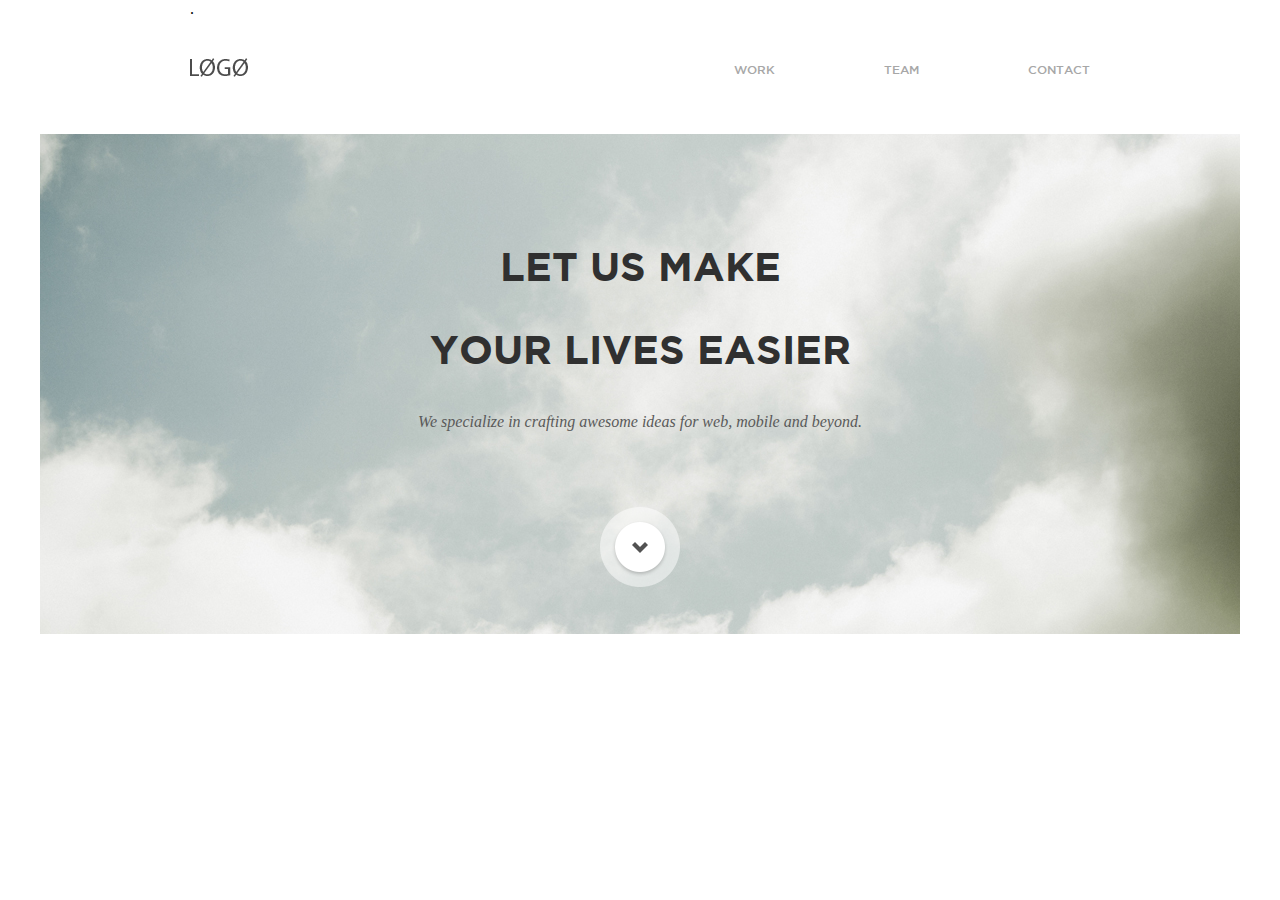
==== index.html @ 1a972bce "cleanwhite site, top section" ====
<!DOCTYPE html>
<html lang="en">
<head>
	<meta charset="UTF-8">
	<title>Document</title>
	<link href="css/style.css" rel="stylesheet" type="text/css ">
</head>
<body>
	<div  id="wrapper">
		<div class="content clearfix">
			<div class="logo"><img src="img/logo.png" alt=""></div>
			<div class="nav">
				<ul>
					<a href=""><li>work</li></a>
					<a href=""><li>team</li></a>
					<a href=""><li>contact</li></a>
				</ul>
			</div>
		</div>
		<div class="topsky">
			<div class="topsection content">
				<div class="toptitle-block">
					<h1 class="toptitle">let us make</h1>
					<h2 class="toptitle"> your lives easier</h2>
				</div>
				<span>We specialize in crafting awesome ideas for web, mobile and beyond.</span>
				<div class="circle">
					<a href=""><div class="arrow"></div></a>
				</div>
			</div>	
		</div>	
	</div>
</body>
</html>
---- css/style.css ----
@font-face{
	font-family: 'gotham-book';
    src: url('../fonts/gotham-book.ttf') format('truetype') 
}
@font-face{
	font-family: 'gotham-medium';
    src: url('../fonts/gotham-medium.ttf') format('truetype') 
}
@font-face{
	font-family: 'gotham-bold';
    src: url('../fonts/gotham-bold.ttf') format('truetype') 
}
body{
	margin: 0;
	padding: 0;
}
.clearfix:before,
.clearfix:after {

     content: ".";
     display: table;
}
.clearfix:after {
	content: ".";
	display: block;
	height: 0;
	clear: both;
	visibility: hidden;
}
#wrapper{
	width: 1200px;
	margin: 0 auto;
	height: auto;
	overflow: hidden;
}
.content{
	width: 900px;
	margin: 0 auto;
}
.logo {
	float: left;
	margin-top: 40px;
	margin-bottom: 40px;
	
}
a, a:visited{
	text-decoration: none;
	list-style: none;
	margin: 0;
	padding: 0;
}
ul{
	margin: 0;
	padding: 0;
}
.nav{
	float: right;
	margin-top: 26px;
	margin-bottom: 40px;
}

.nav a li{
	display: inline-block;
	margin-left: 105px;
	font: 12px/50px 'gotham-medium', serif;
	color: #a7a7a7;
	text-transform: uppercase;
}
.topsky{
	background: url("../img/skybg.jpg") no-repeat;
	width: 1200px;
}
.toptitle{
	font: 40px/50px 'gotham-bold', serif;
	text-align: center;
	text-transform: uppercase;
	color: #303030;
}
.toptitle-block{
	padding-top: 80px;
}
.topsection span{
	display: block;
	font: 16px/30px Georgia, serif;
	font-style: italic;
	color: #5a5a5a;
	text-align: center;
}
.circle{
	padding-top: 70px;
	padding-bottom: 157px;

}
.arrow{
	background: url("../img/arrow.png") no-repeat;
	width: 80px;
	height: 80px;
	text-align: center;
	margin: 0 auto;
	border-radius: 15px 50% black;
}
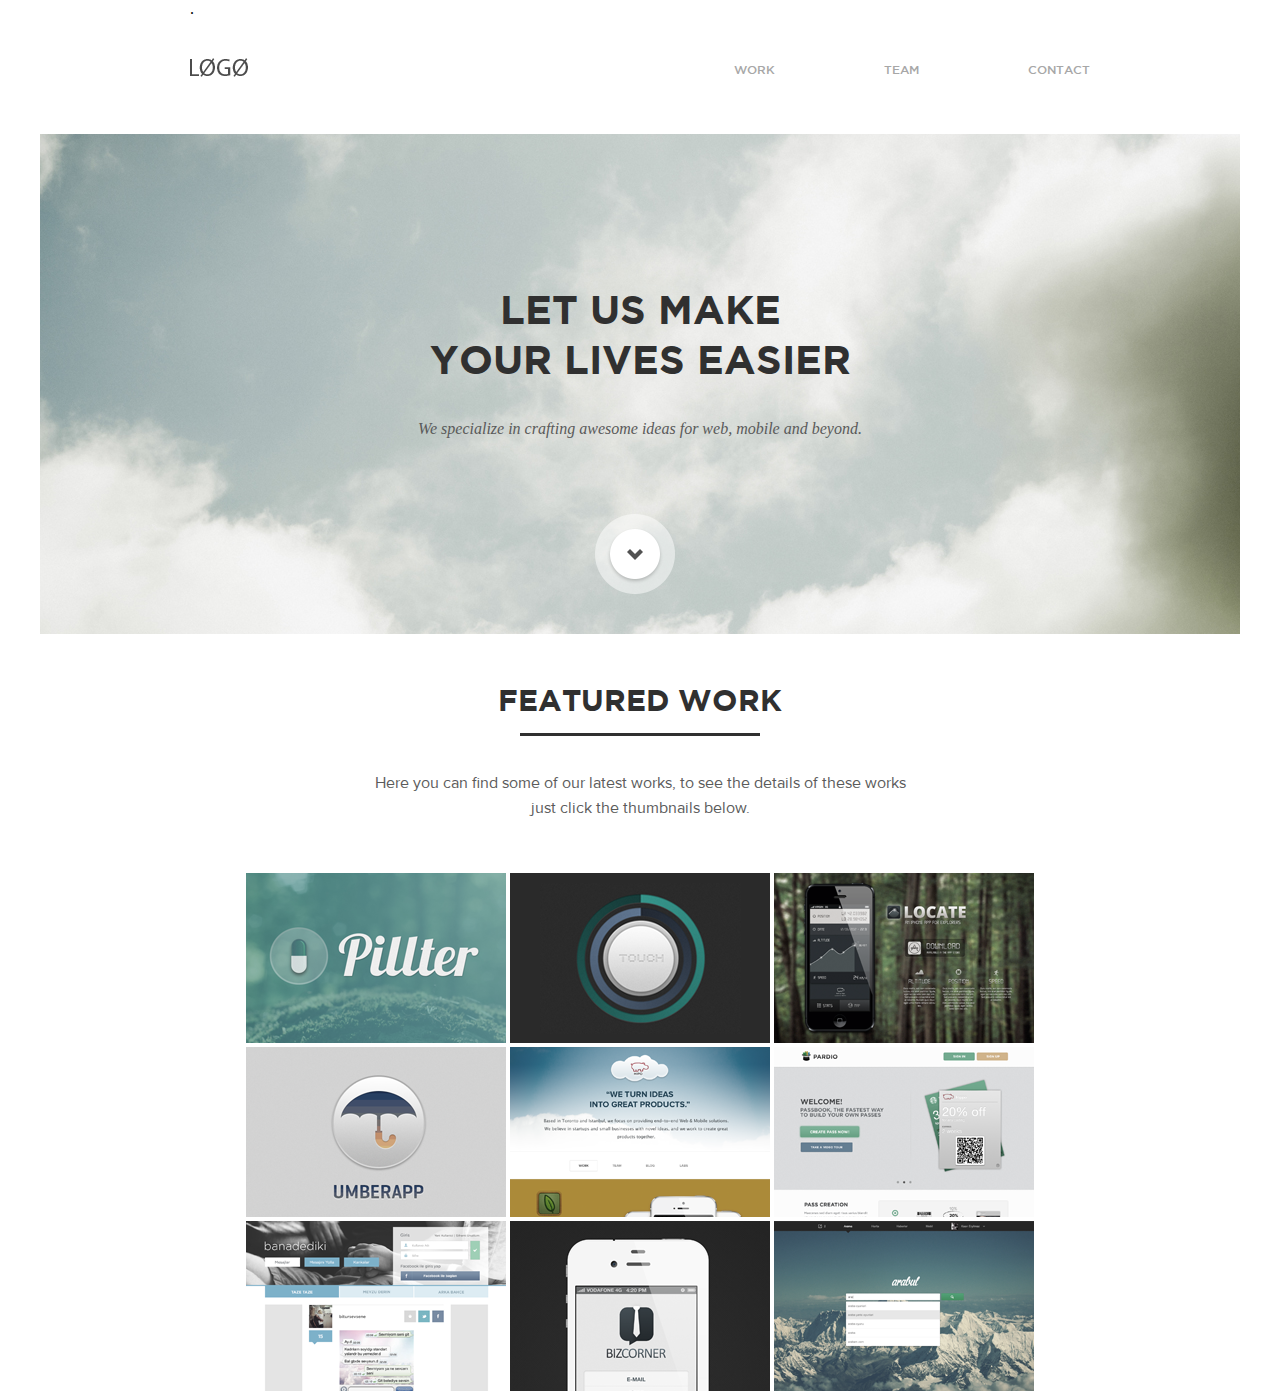
==== commit 152938c1: "featured section, titles, img" ====
--- a/index.html
+++ b/index.html
@@ -25,10 +25,30 @@
 				</div>
 				<span>We specialize in crafting awesome ideas for web, mobile and beyond.</span>
 				<div class="circle">
-					<a href=""><div class="arrow"></div></a>
+					<div class="arrow"><a href="#"><img src="img/arrow.png" alt=""></a></div>
 				</div>
 			</div>	
+				
+		</div>
+		<div class="featured">
+			<div class="content">
+			<div class="ftitle"><span>featured work</span></div>
+			<div class="border"></div>
+			<p class="slogan">Here you can find some of our latest works, to see the details of these works
+just click the thumbnails below.</p>
+			<div class="works">
+				<img src="img/work1.png" alt="">
+				<img src="img/work2.png" alt="">
+				<img src="img/work3.png" alt="">
+				<img src="img/work4.png" alt="">
+				<img src="img/work5.png" alt="">
+				<img src="img/work6.png" alt="">
+				<img src="img/work7.png" alt="">
+				<img src="img/work8.png" alt="">
+				<img src="img/work9.png" alt="">
+			</div>
 		</div>	
+		</div>
 	</div>
 </body>
 </html>--- a/css/style.css
+++ b/css/style.css
@@ -9,6 +9,10 @@
 @font-face{
 	font-family: 'gotham-bold';
     src: url('../fonts/gotham-bold.ttf') format('truetype') 
+}
+@font-face{
+	font-family: "ProximaNovaRegular";
+    src: url("../fonts/ProximaNovaRegular.ttf") format("truetype");
 }
 body{
 	margin: 0;
@@ -77,7 +81,11 @@
 	color: #303030;
 }
 .toptitle-block{
-	padding-top: 80px;
+	padding-top: 150px;
+}
+h1.toptitle{
+	margin: 0;
+	padding: 0;
 }
 .topsection span{
 	display: block;
@@ -85,17 +93,53 @@
 	font-style: italic;
 	color: #5a5a5a;
 	text-align: center;
+	margin-top: 30px;
 }
 .circle{
 	padding-top: 70px;
-	padding-bottom: 157px;
+	padding-bottom: 50px;
 
 }
 .arrow{
-	background: url("../img/arrow.png") no-repeat;
-	width: 80px;
-	height: 80px;
+	width: 90px;
+	margin: 0 auto;
+}
+h2 {
+	margin: 0;
+	padding: 0;
+}
+.featured{
+	margin-top: 40px;
+}
+.ftitle{
+	margin-top: 35px;
+	margin-bottom: 18px;
 	text-align: center;
+}
+.ftitle span{
+	font: 30px/25px 'gotham-bold', serif;
+	text-align: center;
+	text-transform: uppercase;
+	padding: 18px;
+	color: #303030;
+
+	
+}
+.border{
 	margin: 0 auto;
-	border-radius: 15px 50% black;
+	width:240px;
+	height: 3px;
+	border-top: 3px solid #303030;
+}
+.works{
+	text-align: center;
+}
+p.slogan{
+	padding-top: 32px;
+	padding-bottom: 52px;
+	width: 535px;
+	margin: 0 auto;
+	font: 16px/25px 'ProximaNovaRegular', sans-serif;
+	color: #5a5a5a;
+	text-align: center;
 }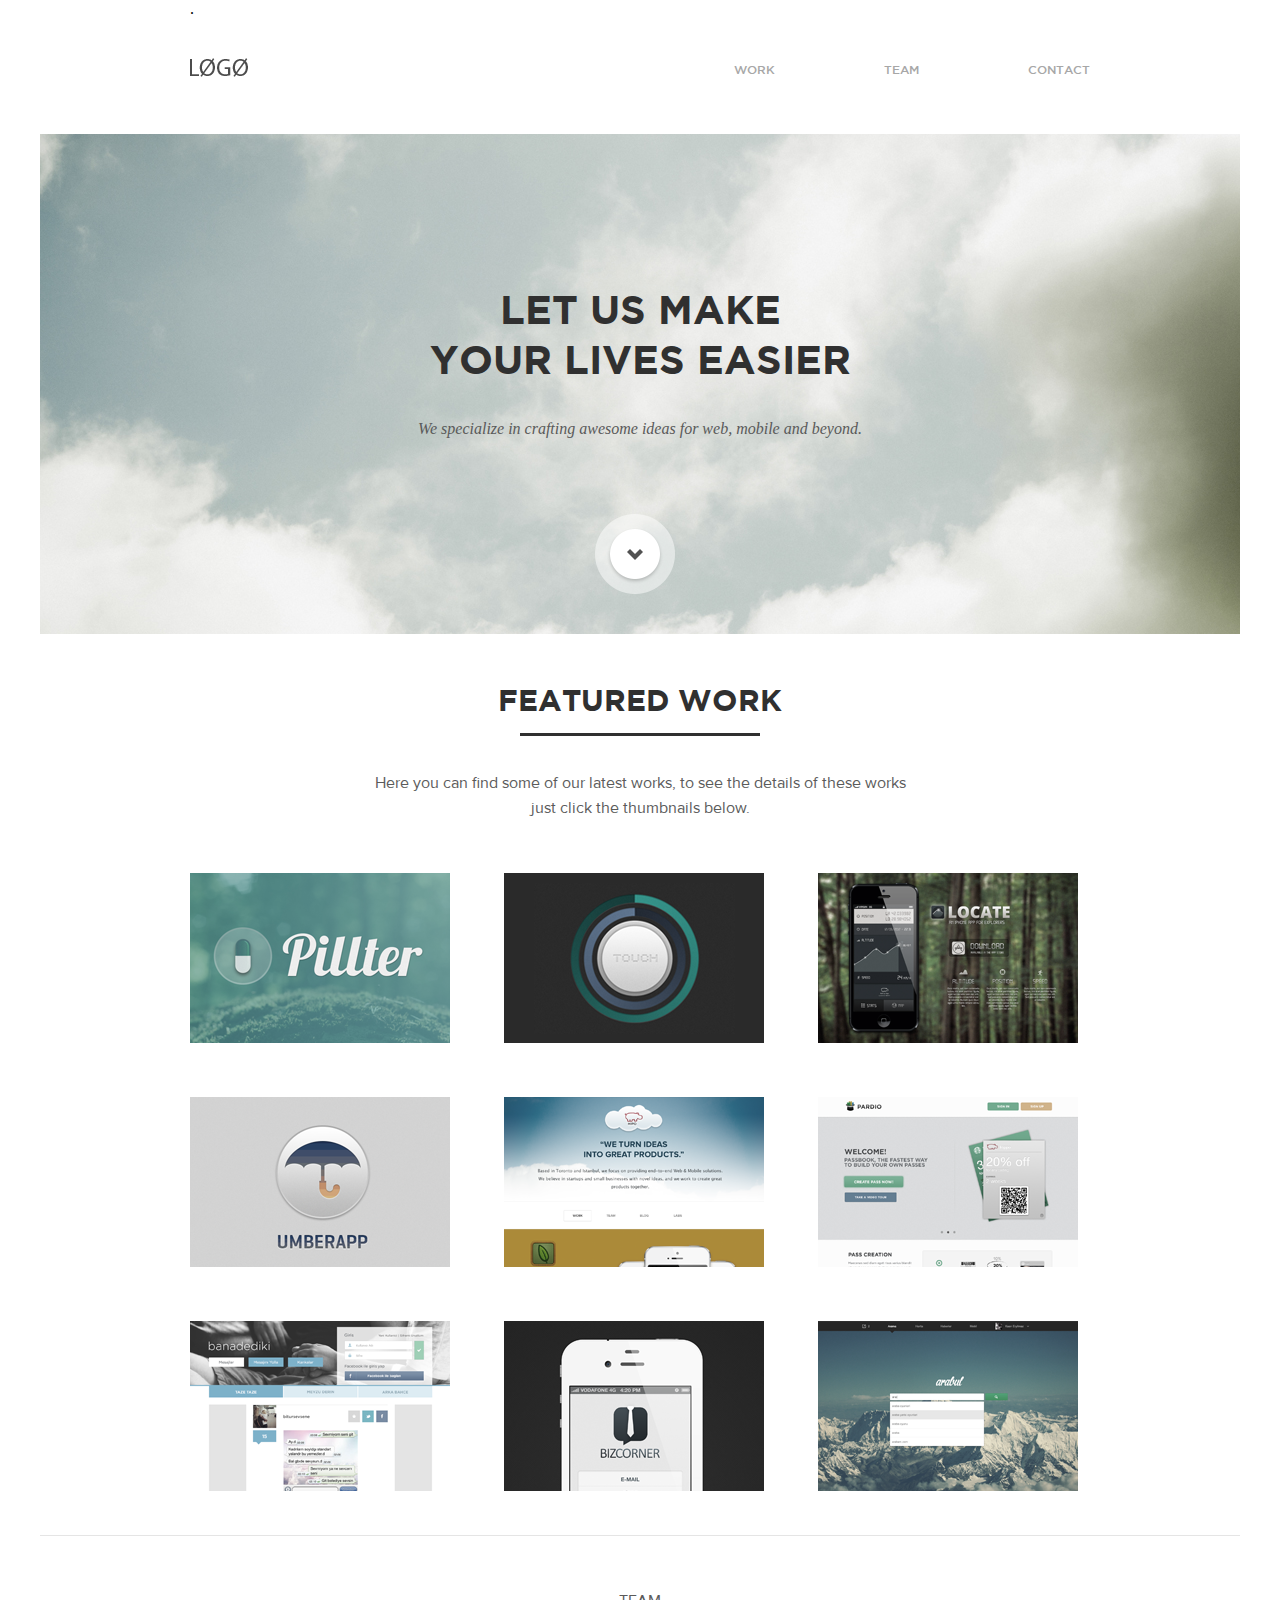
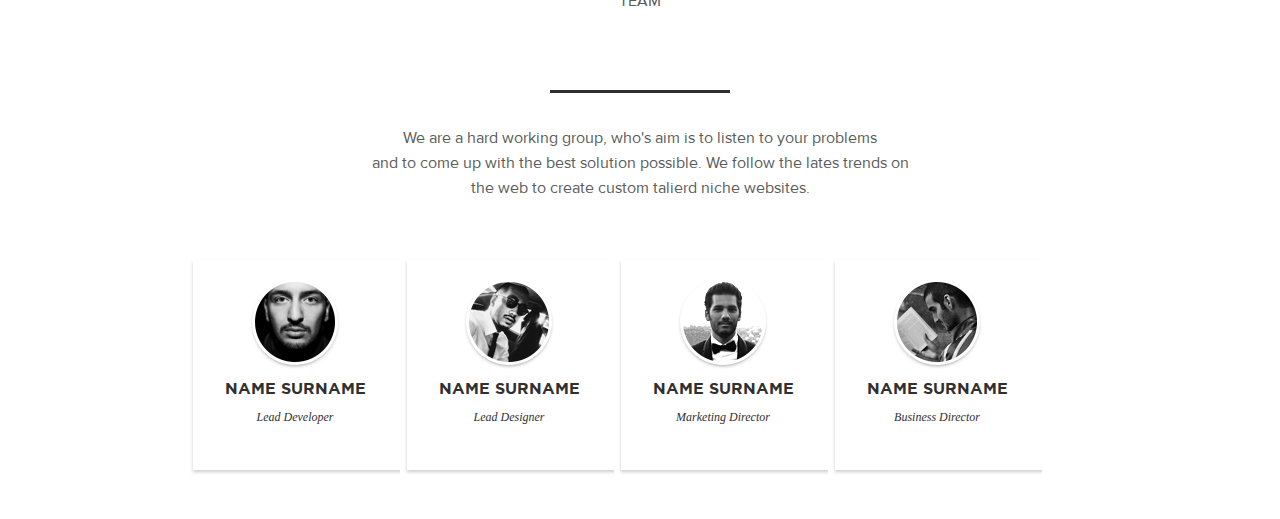
==== commit d7c82581: "team faces" ====
--- a/index.html
+++ b/index.html
@@ -32,23 +32,55 @@
 		</div>
 		<div class="featured">
 			<div class="content">
-			<div class="ftitle"><span>featured work</span></div>
-			<div class="border"></div>
-			<p class="slogan">Here you can find some of our latest works, to see the details of these works
-just click the thumbnails below.</p>
-			<div class="works">
-				<img src="img/work1.png" alt="">
-				<img src="img/work2.png" alt="">
-				<img src="img/work3.png" alt="">
-				<img src="img/work4.png" alt="">
-				<img src="img/work5.png" alt="">
-				<img src="img/work6.png" alt="">
-				<img src="img/work7.png" alt="">
-				<img src="img/work8.png" alt="">
-				<img src="img/work9.png" alt="">
+				<div class="ftitle"><span>featured work</span></div>
+				<div class="border"></div>
+				<p class="slogan">Here you can find some of our latest works, to see the details of these works
+				just click the thumbnails below.</p>
+				<div class="works">
+					<a href="#"><img src="img/work1.png" alt=""></a>
+					<a href="#"><img src="img/work2.png" alt=""></a>
+					<a href="#"><img src="img/work3.png" alt=""></a>
+					<a href="#"><img src="img/work4.png" alt=""></a>
+					<a href="#"><img src="img/work5.png" alt=""></a>
+					<a href="#"><img src="img/work6.png" alt=""></a>
+					<a href="#"><img src="img/work7.png" alt=""></a>
+					<a href="#"><img src="img/work8.png" alt=""></a>
+					<a href="#"><img src="img/work9.png" alt=""></a>
+				</div>
+			</div>	
+		</div>
+			<div class="team">
+				<div class="content">
+					<div class="ftitle"><span>team</span></div>
+					<div class="border-team"></div>
+					<span>We are a hard working group, who's aim is to listen to your problems<br>
+					and to come up with the best solution possible. We follow the lates trends on<br>
+					the web to create custom talierd niche websites.</span>
+					<div class="workers">
+						<div class="cutaway">
+							<div class="face1"></div>
+							<h2 class="name">name surname</h2>
+							<span class="spec">Lead Developer</span>
+						</div>
+						<div class="cutaway">
+							<div class="face2"></div>
+							<h2 class="name">name surname</h2>
+							<span class="spec">Lead Designer</span>
+						</div>
+						<div class="cutaway">
+							<div class="face3"></div>
+							<h2 class="name">name surname</h2>
+							<span class="spec">Marketing Director</span>
+						</div>
+						<div class="cutaway">
+							<div class="face4"></div>
+							<h2 class="name">name surname<h2>
+							<span class="spec">Business Director</span>
+						</div>
+					</div>
+				</div>
+				
 			</div>
-		</div>	
-		</div>
 	</div>
 </body>
 </html>--- a/css/style.css
+++ b/css/style.css
@@ -87,7 +87,7 @@
 	margin: 0;
 	padding: 0;
 }
-.topsection span{
+.topsky .topsection span{
 	display: block;
 	font: 16px/30px Georgia, serif;
 	font-style: italic;
@@ -110,6 +110,7 @@
 }
 .featured{
 	margin-top: 40px;
+	border-bottom: 1px solid #e5e5e5;
 }
 .ftitle{
 	margin-top: 35px;
@@ -132,7 +133,7 @@
 	border-top: 3px solid #303030;
 }
 .works{
-	text-align: center;
+	margin-bottom: 40px;
 }
 p.slogan{
 	padding-top: 32px;
@@ -142,4 +143,91 @@
 	font: 16px/25px 'ProximaNovaRegular', sans-serif;
 	color: #5a5a5a;
 	text-align: center;
-}+}
+.works a:nth-child(1),
+.works a:nth-child(2),
+.works a:nth-child(4),
+.works a:nth-child(5),
+.works a:nth-child(7),
+.works a:nth-child(8)
+{
+	margin-right: 50px;
+	margin-left: 0;
+	padding-left: 0;
+	margin-top: 50px;
+	display: inline-block;
+}
+.works a:nth-child(1),
+.works a:nth-child(2),
+.works a:nth-child(3){
+	margin-top: 0;
+}
+.border-team{
+	margin: 0 auto;
+	width: 180px;
+	height: 3px;
+	border-top: 3px solid #303030;
+}
+.team span{
+	display: block;
+	font: 16px/25px 'ProximaNovaRegular', sans-serif;
+	color: #5a5a5a;
+	text-align: center;
+	width: 538px;
+	margin: 0 auto;
+	margin-top: 30px;
+	margin-bottom: 58px;
+}
+.cutaway{
+	display: inline-block;
+	background: url("../img/cutaway.png") no-repeat;
+	width: 210px;
+	height: 210px;
+	padding-bottom: 50px;
+
+}
+.face1{
+	background: url("../img/face1.png") no-repeat;
+	width: 90px;
+	height: 90px;
+	margin: auto;
+	margin-top: 20px;
+}
+.face2{
+	background: url("../img/face2.png") no-repeat;
+	width: 90px;
+	height: 90px;
+	margin: auto;
+	margin-top: 20px;
+}
+.face3{
+	background: url("../img/face3.png") no-repeat;
+	width: 90px;
+	height: 90px;
+	margin: auto;
+	margin-top: 20px;
+}
+.face4{
+	background: url("../img/face4.png") no-repeat;
+	width: 90px;
+	height: 90px;
+	margin: auto;
+	margin-top: 20px;
+}
+h2.name{
+	font: 16px 'gotham-bold', serif;
+	color: #303030;
+	text-transform: uppercase;
+	text-align: center;
+	padding-top: 10px;
+}
+span.spec{
+	width: auto;
+	padding-top: 12px;
+	margin: 0;
+
+	font: italic 12px Georgia, serif;
+	text-align: center;
+	color: #303030;
+	
+}
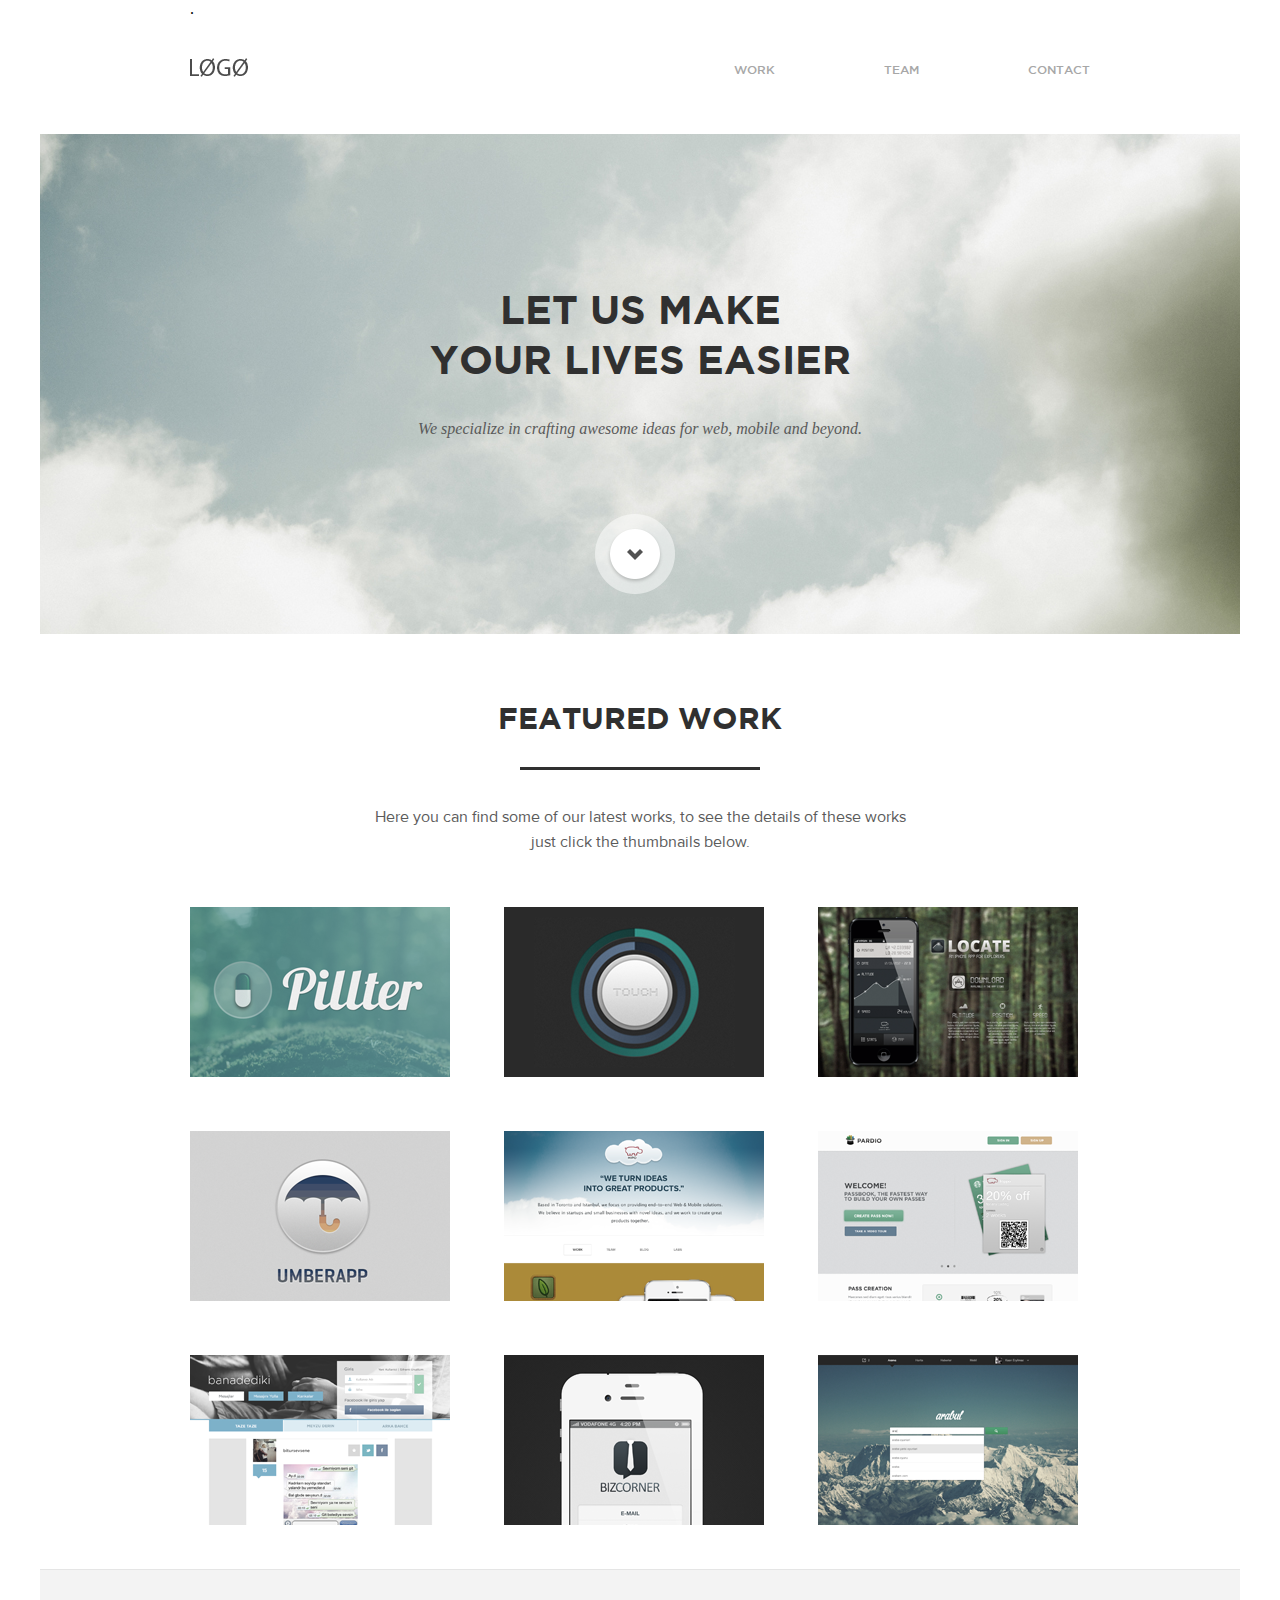
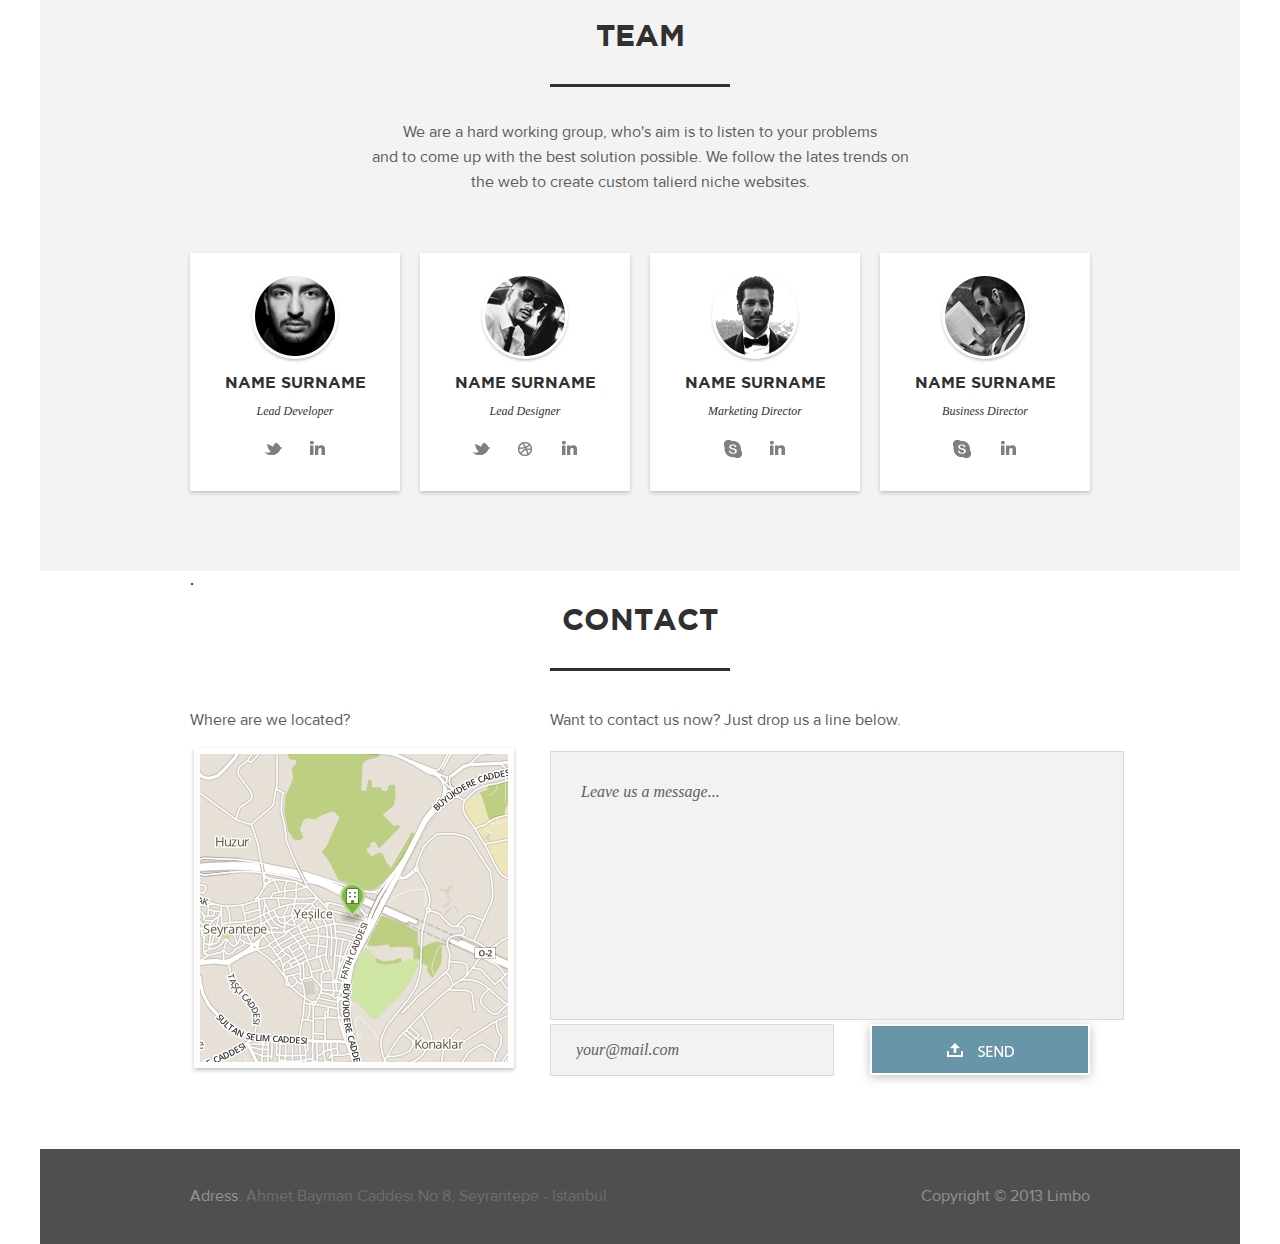
==== commit a237ea58: "html changes, footer, contacts" ====
--- a/index.html
+++ b/index.html
@@ -51,36 +51,79 @@
 		</div>
 			<div class="team">
 				<div class="content">
-					<div class="ftitle"><span>team</span></div>
+					<div class="ftitle">team</div>
 					<div class="border-team"></div>
 					<span>We are a hard working group, who's aim is to listen to your problems<br>
 					and to come up with the best solution possible. We follow the lates trends on<br>
 					the web to create custom talierd niche websites.</span>
 					<div class="workers">
-						<div class="cutaway">
+						<div class="cutaway first">
 							<div class="face1"></div>
 							<h2 class="name">name surname</h2>
 							<span class="spec">Lead Developer</span>
+							<div class="social">
+								<a href="" class="ic-tw"></a>
+								<a href="" class="ic-in"></a>
+							</div>	
 						</div>
 						<div class="cutaway">
 							<div class="face2"></div>
 							<h2 class="name">name surname</h2>
 							<span class="spec">Lead Designer</span>
+							<div class="social">
+								<a href="" class="ic-tw"></a>
+								<a href="" class="ic-dr"></a>
+								<a href="" class="ic-in"></a>
+							</div>
 						</div>
 						<div class="cutaway">
 							<div class="face3"></div>
 							<h2 class="name">name surname</h2>
 							<span class="spec">Marketing Director</span>
+							<div class="social">
+								<a href="" class="ic-sk"></a>
+								<a href="" class="ic-in"></a>
+							</div>
 						</div>
-						<div class="cutaway">
+						<div class="cutaway last">
 							<div class="face4"></div>
 							<h2 class="name">name surname<h2>
 							<span class="spec">Business Director</span>
+							<div class="social">
+								<a href="" class="ic-sk"></a>
+								<a href="" class="ic-in"></a>
+							</div>
 						</div>
 					</div>
 				</div>
 				
 			</div>
+			<div id="contact">
+				<div class="content clearfix">
+					<div class="ftitle">contact</div>
+					<div class="border-team"></div>
+					<div class="located">
+						<h3 class="contacttitle">Where are we located?</h3>
+						<img src="img/map.png" alt="" class="map">
+					</div>
+					<div class="contactus">
+						<h3 class="contacttitle">Want to contact us now? Just drop us a line below.</h3>
+						<textarea  name="topform" cols="30" rows="10">Leave us a message...</textarea>
+						<label for="botform"></label>
+						<form action="post" name="botform"></form>
+						<input type="text" value="your@mail.com" class="mail"></input>
+						<input  type="submit" value="" class="send"></input>
+					</div>
+				</div>
+			</div>
+			<div id="footer">
+				<div class="content">
+					<div class="copyadress">
+						<span class="adress">Adress</span>: Ahmet Bayman Caddesi No:8, Seyrantepe - Istanbul
+						<span class="copyright">Copyright © 2013 Limbo</span>
+					</div>
+				</div>
+			</div>
 	</div>
 </body>
 </html>--- a/css/style.css
+++ b/css/style.css
@@ -89,8 +89,7 @@
 }
 .topsky .topsection span{
 	display: block;
-	font: 16px/30px Georgia, serif;
-	font-style: italic;
+	font: italic 16px/30px Georgia, serif;
 	color: #5a5a5a;
 	text-align: center;
 	margin-top: 30px;
@@ -112,19 +111,19 @@
 	margin-top: 40px;
 	border-bottom: 1px solid #e5e5e5;
 }
+.team{
+	background: #f3f3f3;
+	padding-top: 35px;
+	padding-bottom: 80px
+}
 .ftitle{
-	margin-top: 35px;
 	margin-bottom: 18px;
 	text-align: center;
-}
-.ftitle span{
 	font: 30px/25px 'gotham-bold', serif;
 	text-align: center;
 	text-transform: uppercase;
 	padding: 18px;
 	color: #303030;
-
-	
 }
 .border{
 	margin: 0 auto;
@@ -179,12 +178,18 @@
 	margin-bottom: 58px;
 }
 .cutaway{
+	margin: 0 auto;
 	display: inline-block;
-	background: url("../img/cutaway.png") no-repeat;
+	background: #ffffff;
 	width: 210px;
-	height: 210px;
+	height: 188px;
 	padding-bottom: 50px;
-
+	box-shadow: 0px 2px 4px 0px rgba(0, 1, 1, 0.2);
+	margin-right: 16px;
+
+}
+.last{
+	margin-right: 0;
 }
 .face1{
 	background: url("../img/face1.png") no-repeat;
@@ -231,3 +236,103 @@
 	color: #303030;
 	
 }
+.social{
+	text-align: center;
+}
+.social a{
+	display: inline-block;
+	width: 20px;
+	height: 20px;
+	background: url("../img/socialsprite.png") no-repeat;
+	margin-right: 20px;
+	margin-top: 20px;
+}
+.social a:last-child{
+	margin-right: 0;
+}
+.social a.ic-tw{
+	background-position: 0 0;
+	width: 20px;
+	height: 20px;
+}
+.social a.ic-in{
+	background-position: -20px 0;
+	width: 20px;
+	height: 20px;
+}
+.social a.ic-dr{
+	background-position: -40px 0;
+	width: 20px;
+	height: 20px;
+}
+.social a.ic-sk{
+	background-position: -60px 0; 
+	width: 20px;
+	height: 20px;
+}
+.located{
+	float: left;
+	width: 320px;
+	margin-right:40px;
+}
+.contactus{
+	float:right;
+	width: 540px;
+	padding-bottom: 73px;
+}
+.contacttitle{
+	padding-top: 20px;
+	font: 16px/20px "ProximaNovaRegular", serif;
+	color: #5a5a5a;
+}
+textarea{
+	overflow: auto;
+	width: 540px;
+	height: 235px;
+	resize: none;
+	background: #f2f2f2;
+	margin-top: 5px;
+	padding-top: 30px;
+	padding-left: 30px;
+	font: italic 16px/20px Georgia, serif;
+	color: #5f5f5f;
+	border: 1px solid #d9d9d9;
+}
+.mail{
+	overflow: auto;
+	background: #f2f2f2;
+	padding: 25px;
+	border: none;
+	width: 232px;
+	height: 0;
+	border: 1px solid #d9d9d9;
+	font: italic 16px Georgia, serif;
+	color: #5f5f5f;
+}
+
+.send{
+ 	resize: none;
+ 	overflow: hidden;
+	float:right;
+	width: 220px;
+	background: url(../img/sendicon.png) no-repeat;
+	background-position: center;
+	background-color: #6995a9;
+	padding: 16px;
+	border: 2px solid #ffffff;
+	box-shadow: 0px 2px 10px 0px rgba(0, 0, 0, 0.25);
+}
+#footer{
+	background: #4f4f4f;
+}
+.copyadress{
+	padding: 35px 0;
+	font: 16px/25px 'ProximaNovaRegular', sans-serif;
+	color: #6e6e6e;
+}
+.copyadress span{
+	color: #949494;
+}
+.copyright{
+	float: right;
+}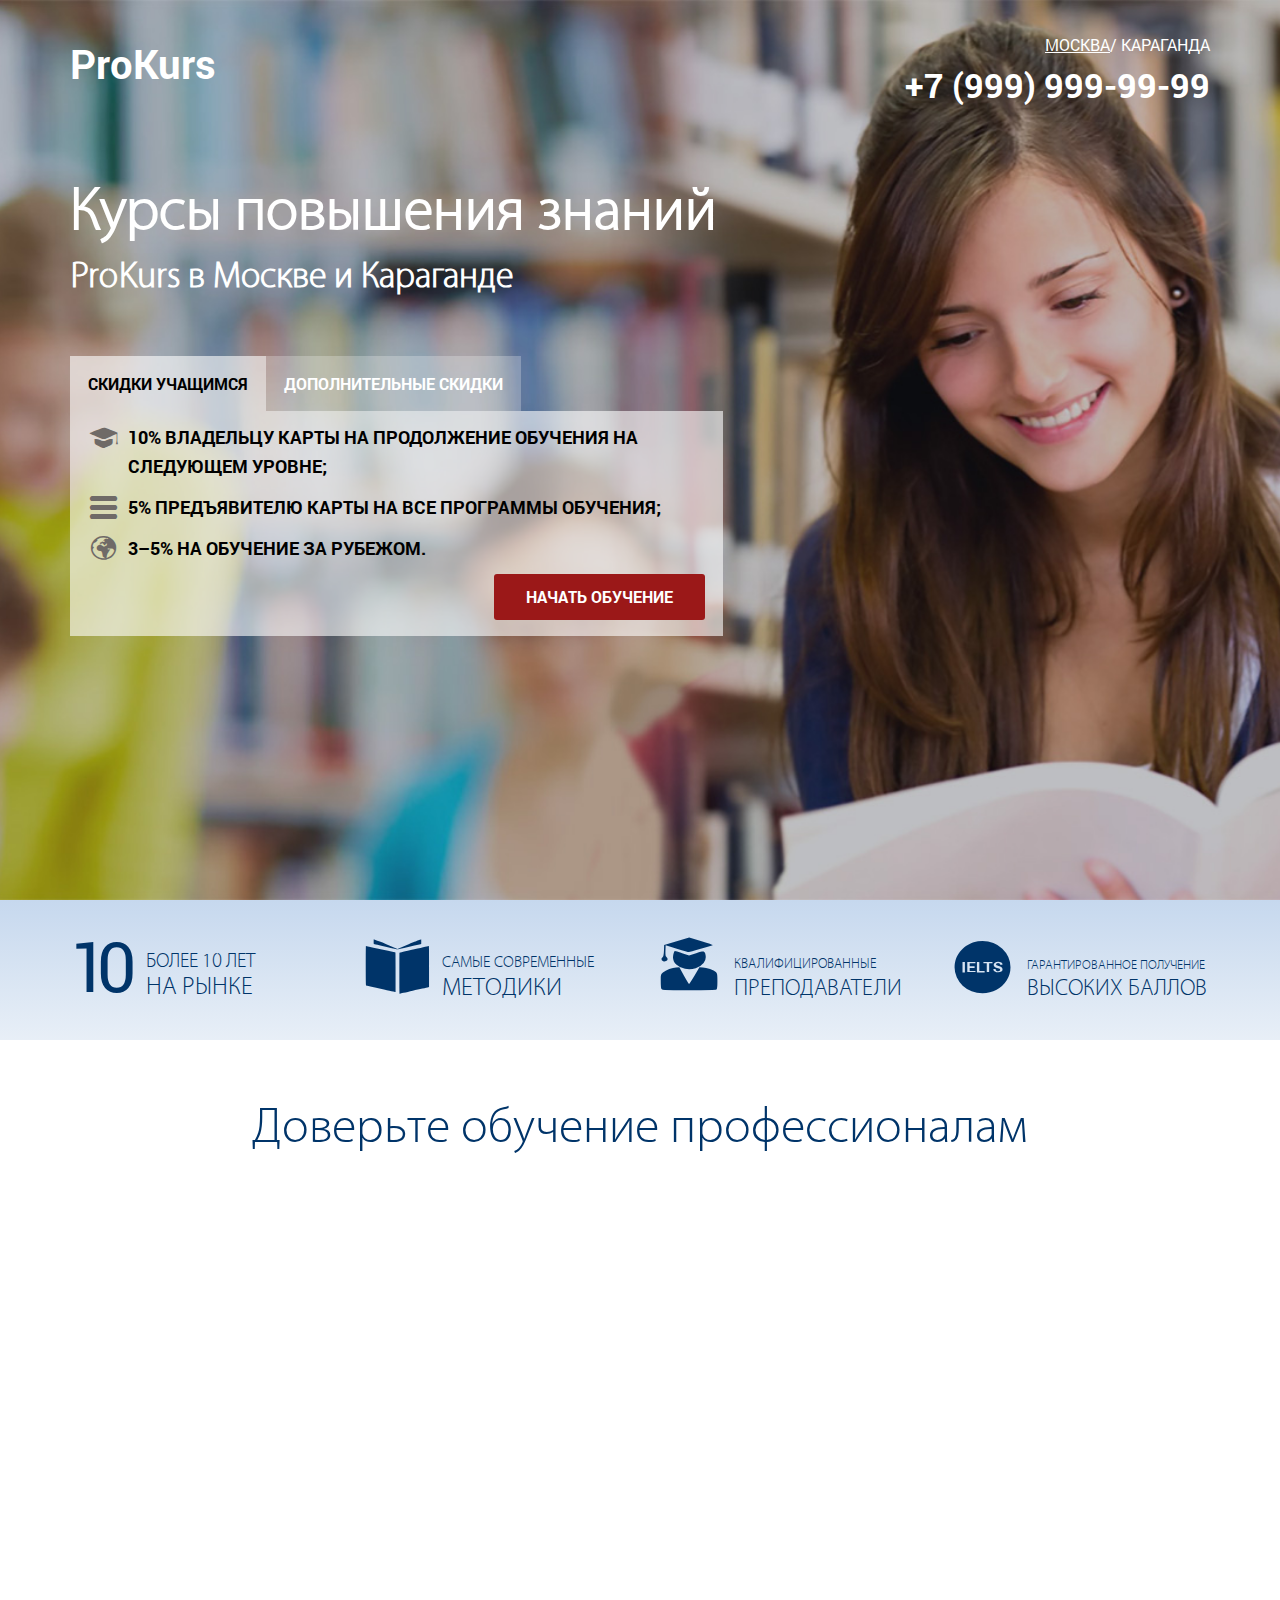
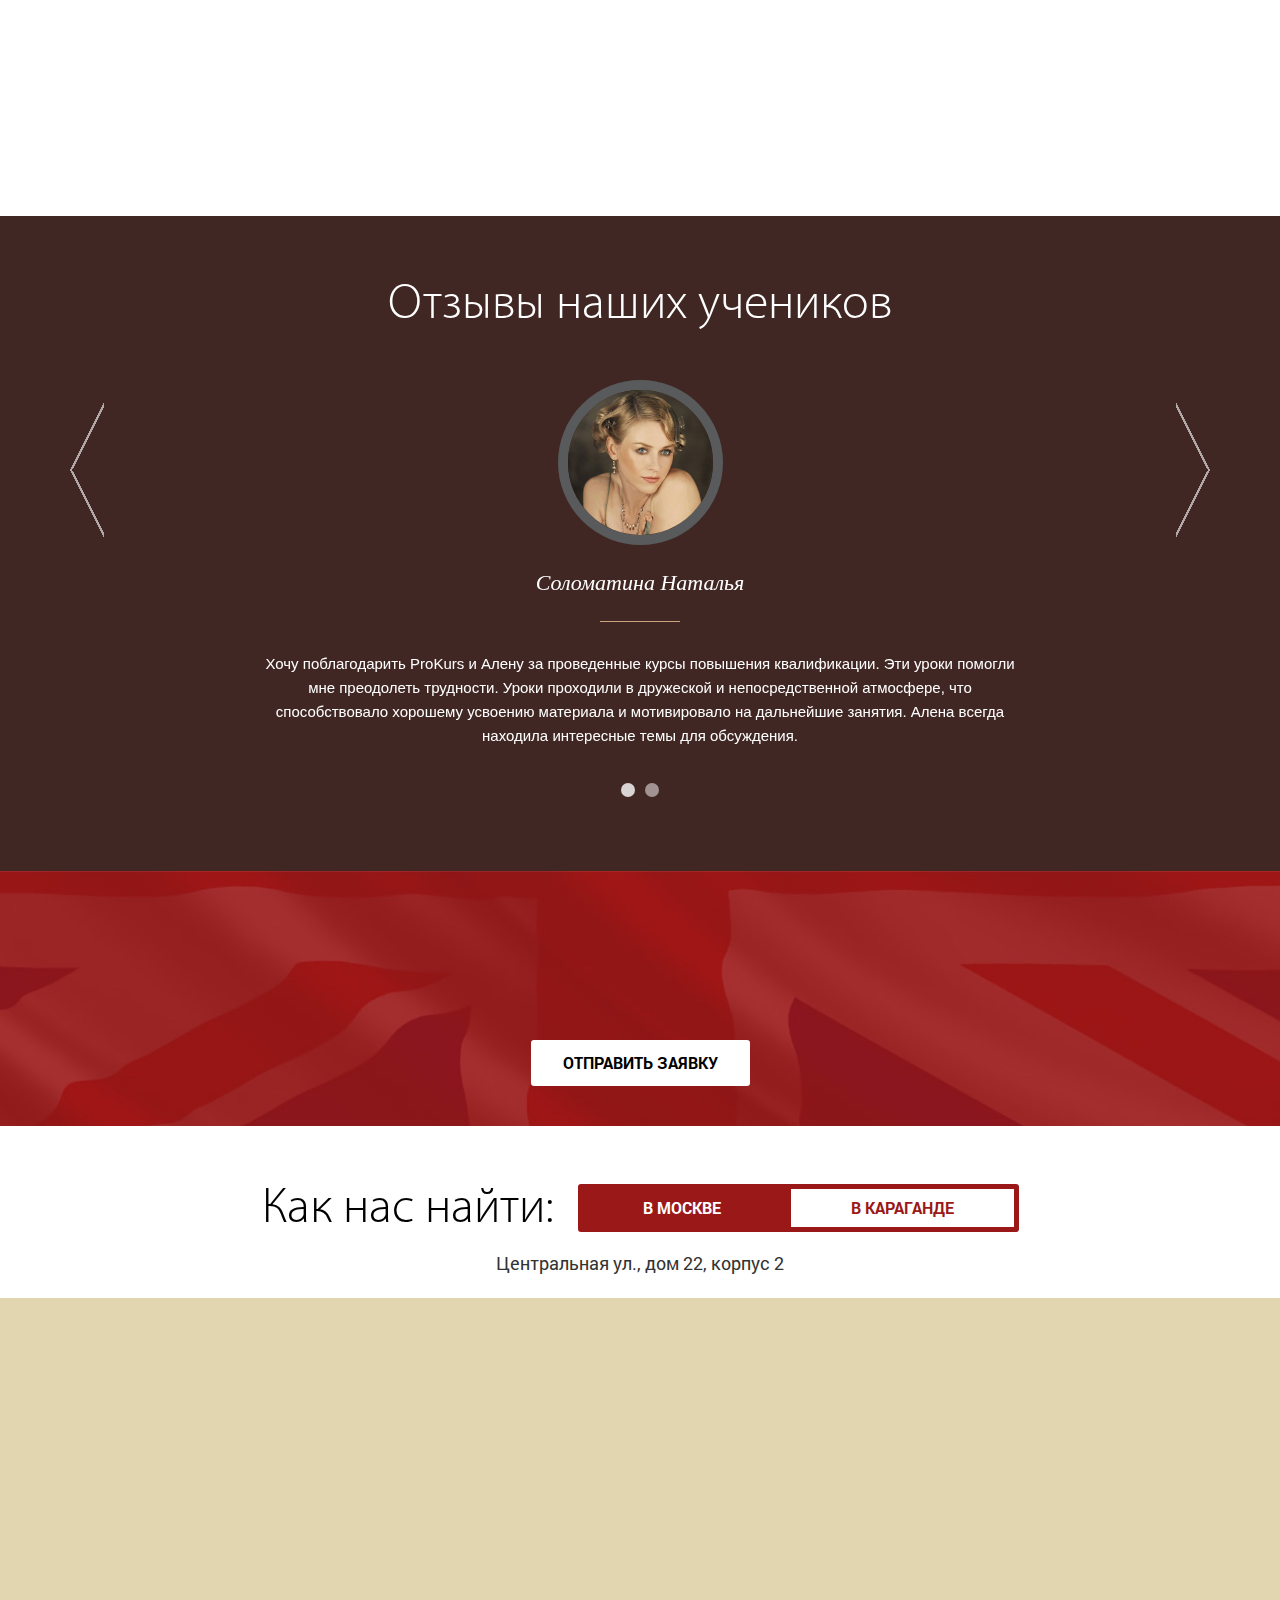
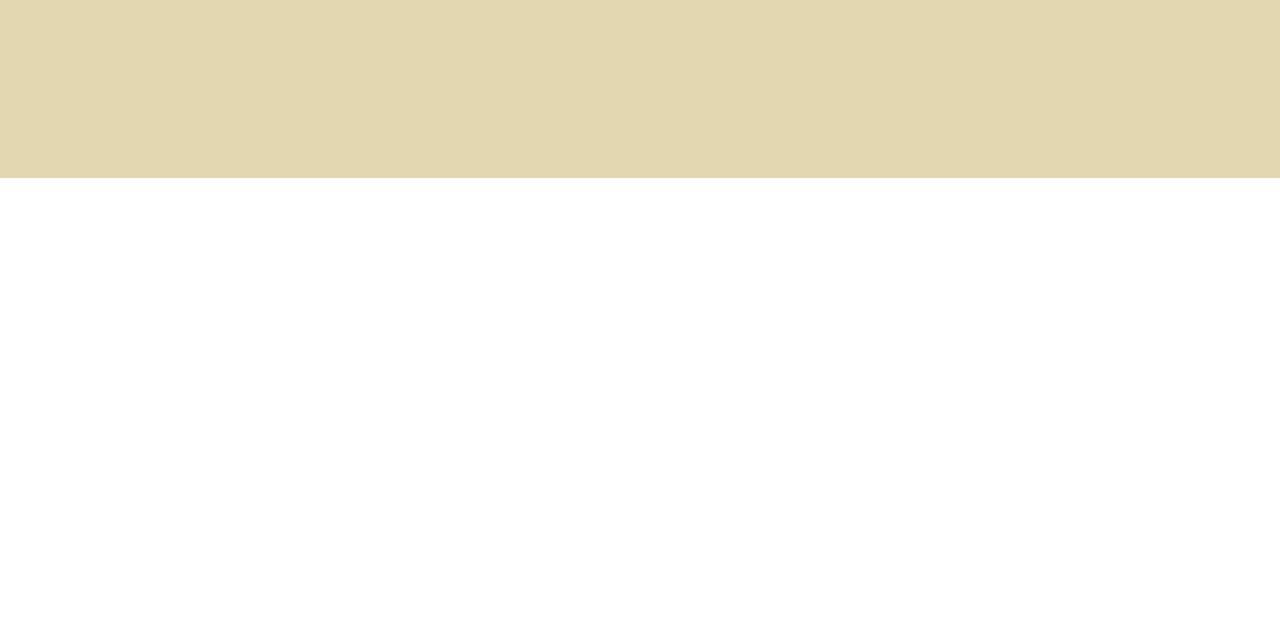
==== commit 3b2518bd: "prokurs host" ====
--- a/index.html
+++ b/index.html
@@ -1,129 +1,370 @@
 <!DOCTYPE html>
-<html lang="en">
+<html>
 <head>
-	<meta charset="UTF-8">
-	<title>Document</title>
-	<link href="css/style.css" rel="stylesheet" type="text/css ">
+
+	<meta charset="utf-8" />
+
+	<title>Заголовок</title>
+	<meta content="" name="description" />
+	<link rel="shortcut icon" href="favicon.png" />
+
+	<meta http-equiv="X-UA-Compatible" content="IE=edge" />
+	<meta name="viewport" content="width=device-width, initial-scale=1.0" />
+
+	<link rel="stylesheet" href="libs/bootstrap/bootstrap-grid-3.3.2.min.css" />
+	<link rel="stylesheet" href="libs/owl/assets/owl.carousel.css" />
+	<link rel="stylesheet" href="libs/magnific/magnific-popup.css" />
+	<link rel="stylesheet" href="libs/myFonts/stylesheet.css" />
+	<link rel="stylesheet" href="libs/animate/animate.min.css" />
+	<link rel="stylesheet" href="css/fonts.css" />
+	<link rel="stylesheet" href="css/main.css" />
+	<link rel="stylesheet" href="css/media.css" />
+
 </head>
 <body>
-	<div  id="wrapper">
-		<div class="content clearfix">
-			<div class="logo"><img src="img/logo.png" alt=""></div>
-			<div class="nav">
-				<ul>
-					<a href=""><li>work</li></a>
-					<a href=""><li>team</li></a>
-					<a href=""><li>contact</li></a>
-				</ul>
-			</div>
-		</div>
-		<div class="topsky">
-			<div class="topsection content">
-				<div class="toptitle-block">
-					<h1 class="toptitle">let us make</h1>
-					<h2 class="toptitle"> your lives easier</h2>
-				</div>
-				<span>We specialize in crafting awesome ideas for web, mobile and beyond.</span>
-				<div class="circle">
-					<div class="arrow"><a href="#"><img src="img/arrow.png" alt=""></a></div>
-				</div>
-			</div>	
+	
+	<header>
+		<div class="container">
+			<div class="row">
+				<div class="top_line">
+					<div class="col-md-6 col-sm-6">
+						<div class="logo">ProKurs</div>
+					</div>
+					<div class="col-md-6 col-sm-6">
+						<div class="top_phone">
+							<div class="wrapper">
+								<div class="tabs">
+									<span class="tab">Москва</span>/ 
+									<span class="tab">Караганда</span>        
+								</div>
+								<div class="tab_content">
+									<div class="tab_item">+7 (999) 999-99-99</div>
+									<div class="tab_item">+7 (888) 888-88-88</div>
+								</div>
+							</div>
+
+						</div>
+					</div>
+				</div>
+			</div>
+			<div class="row">
+					<div class="top_header clearfix">
+					<div class="col-md-12">
+						<h1>Курсы повышения знаний</h1>
+						<h2>ProKurs в Москве и Караганде</h2>
+					</div>
+					</div>
+					<div class="tabs_header clearfix">
+					<div class="col-md-7">
+						<div class="wrapper">
+						    <div class="tabs clearfix">
+						        <span class="tab">
+						        	 <span class="hidden-sm hidden-xs">Скидки учащимся</span>
+						      		 <span class="hidden-md hidden-lg">Скидки</span>
+						        </span>
+						        <span class="tab">
+						        	<span class="hidden-sm hidden-xs">Дополнительные скидки</span>
+						        	<span class="hidden-md hidden-lg">Дополнительно</span>
+						        </span>   
+						    </div>
+						    <div class="tab_content">
+						        <div class="tab_item">
+						        	<ul>
+						        		<li><i class="my my_a"></i> 10% владельцу карты на продолжение обучения на следующем уровне;
+										</li>
+										<li><i class="my my_b"></i> 5% предъявителю карты на все программы обучения;
+										</li>
+										<li><i class="my my_c"></i> 3–5% на обучение за рубежом. </li>
+						        	</ul>
+						        </div>
+						        <div class="tab_item">
+						        	<p>Lorem ipsum dolor sit amet, consectetur adipisicing elit. Asperiores id assumenda, ex ab voluptatem doloremque soluta magnam eum nihil iusto maiores! Libero nisi, cum aspernatur enim debitis rem molestias quos.</p>
+						        </div>
+						        <div class="button_wrap">
+						        	<a href="#hidden_form" class="button btn_red popup_c">Начать обучение</a>
+						        </div>
+						    </div>
+						</div>
+					</div>
+					</div>
+				</div>
+		</div>
+	</header>
+
+	<section class="s_tizers">
+		<div class="container">
+			<div class="row">
+			<div class="col-md-3 col-sm-6">
+				<div class="tiz_img">
+					<i class="my">10</i>
+				</div>
+				<div class="tiz_descr">
+					<span>Более 10 лет</span>
+					<strong>На рынке</strong>
+				</div>
+			</div>
+			<div class="col-md-3 col-sm-6">
+				<div class="tiz_img">
+					<i class="my my_d"></i>
+				</div>
+				<div class="tiz_descr">
+					<span>Самые современные</span>
+					<strong>методики</strong>
+				</div>
+			</div>
+			<div class="col-md-3 col-sm-6">
+				<div class="tiz_img">
+					<i class="my my_e"></i>
+				</div>
+				<div class="tiz_descr">
+					<span>Квалифицированные</span>
+					<strong>Преподаватели</strong>
+				</div>
+			</div>
+			<div class="col-md-3 col-sm-6">
+				<div class="tiz_img">
+					<i class="my my_f"></i>
+				</div>
+				<div class="tiz_descr">
+					<span>Гарантированное получение</span>
+					<strong>Высоких баллов</strong>
+				</div>
+			</div>
+			
 				
-		</div>
-		<div class="featured">
-			<div class="content">
-				<div class="ftitle"><span>featured work</span></div>
-				<div class="border"></div>
-				<p class="slogan">Here you can find some of our latest works, to see the details of these works
-				just click the thumbnails below.</p>
-				<div class="works">
-					<a href="#"><img src="img/work1.png" alt=""></a>
-					<a href="#"><img src="img/work2.png" alt=""></a>
-					<a href="#"><img src="img/work3.png" alt=""></a>
-					<a href="#"><img src="img/work4.png" alt=""></a>
-					<a href="#"><img src="img/work5.png" alt=""></a>
-					<a href="#"><img src="img/work6.png" alt=""></a>
-					<a href="#"><img src="img/work7.png" alt=""></a>
-					<a href="#"><img src="img/work8.png" alt=""></a>
-					<a href="#"><img src="img/work9.png" alt=""></a>
-				</div>
-			</div>	
-		</div>
-			<div class="team">
-				<div class="content">
-					<div class="ftitle">team</div>
-					<div class="border-team"></div>
-					<span>We are a hard working group, who's aim is to listen to your problems<br>
-					and to come up with the best solution possible. We follow the lates trends on<br>
-					the web to create custom talierd niche websites.</span>
-					<div class="workers">
-						<div class="cutaway first">
-							<div class="face1"></div>
-							<h2 class="name">name surname</h2>
-							<span class="spec">Lead Developer</span>
-							<div class="social">
-								<a href="" class="ic-tw"></a>
-								<a href="" class="ic-in"></a>
-							</div>	
-						</div>
-						<div class="cutaway">
-							<div class="face2"></div>
-							<h2 class="name">name surname</h2>
-							<span class="spec">Lead Designer</span>
-							<div class="social">
-								<a href="" class="ic-tw"></a>
-								<a href="" class="ic-dr"></a>
-								<a href="" class="ic-in"></a>
-							</div>
-						</div>
-						<div class="cutaway">
-							<div class="face3"></div>
-							<h2 class="name">name surname</h2>
-							<span class="spec">Marketing Director</span>
-							<div class="social">
-								<a href="" class="ic-sk"></a>
-								<a href="" class="ic-in"></a>
-							</div>
-						</div>
-						<div class="cutaway last">
-							<div class="face4"></div>
-							<h2 class="name">name surname<h2>
-							<span class="spec">Business Director</span>
-							<div class="social">
-								<a href="" class="ic-sk"></a>
-								<a href="" class="ic-in"></a>
-							</div>
-						</div>
-					</div>
-				</div>
-				
-			</div>
-			<div id="contact">
-				<div class="content clearfix">
-					<div class="ftitle">contact</div>
-					<div class="border-team"></div>
-					<div class="located">
-						<h3 class="contacttitle">Where are we located?</h3>
-						<img src="img/map.png" alt="" class="map">
-					</div>
-					<div class="contactus">
-						<h3 class="contacttitle">Want to contact us now? Just drop us a line below.</h3>
-						<textarea  name="topform" cols="30" rows="10">Leave us a message...</textarea>
-						<label for="botform"></label>
-						<form action="post" name="botform"></form>
-						<input type="text" value="your@mail.com" class="mail"></input>
-						<input  type="submit" value="" class="send"></input>
-					</div>
-				</div>
-			</div>
-			<div id="footer">
-				<div class="content">
-					<div class="copyadress">
-						<span class="adress">Adress</span>: Ahmet Bayman Caddesi No:8, Seyrantepe - Istanbul
-						<span class="copyright">Copyright © 2013 Limbo</span>
-					</div>
-				</div>
-			</div>
+			</div>
+		</div>
+	</section>
+
+	<section class="s_profi">
+		<div class="container">
+			<div class="row">
+				<div class="col-md-12">
+					<h2>Доверьте обучение профессионалам</h2>
+					<div class="row">
+						<div class="col-md-8 clearfix">
+								<div class="profi_item clearfix col-md-12 col-sm-12 col-xs-6">
+								<div class="row">
+								<div class="profi_left col-md-2 col-sm-2">
+									<i class="my my_j"></i>
+								</div>
+								<div class="profi_right col-md-10 col-sm-10">
+									<h3>Опыт</h3>
+									<p>Мы успешно работаем на рынке образовательных услуг уже <strong>более 10 лет</strong>, что подтверждается благодарными отзывами наших многочисленных клиентов.</p>
+								</div>
+								</div>
+							</div>
+							<div class="profi_item clearfix col-md-12 col-sm-12 col-xs-6">
+							<div class="row">
+								<div class="profi_left col-md-2 col-sm-2">
+									<i class="my my_i"></i>
+								</div>
+								<div class="profi_right col-md-10 col-sm-10">
+									<h3>Методика</h3>
+									<p>Обучение квалификациям проводится по самым современным аутентичным учебникам. У нас работают только <strong>опытные и квалифицированные преподаватели и профессионалы, имеющие сертификаты</strong>.</p>
+								</div>
+							</div>
+							</div>
+							<div class="profi_item clearfix col-md-12 col-sm-12 col-xs-6">
+							<div class="row">
+								<div class="profi_left col-md-2 col-sm-2">
+									<i class="my my_i"></i>
+								</div>
+								<div class="profi_right col-md-10 col-sm-10">
+									<h3>Расположение</h3>
+									<p>Наши учебные аудитории удобно расположены <strong>в центре Москвы и Караганды рядом со станциями метро</strong>.</p>
+								</div>
+							</div>
+							</div>
+							<div class="profi_item clearfix col-md-12 col-sm-12 col-xs-6">
+							<div class="row">
+								<div class="profi_left col-md-2 col-sm-2">
+									<i class="my my_k"></i>
+								</div>
+								<div class="profi_right col-md-10 col-sm-10">
+									<h3>Индивидуальность</h3>
+									<p>Мы делаем акцент на индивидуальном подходе к каждому ученику и четкой организации учебного процесса. <strong>Занятия также могут проводиться на дому или в офисах клиентов</strong>.</p>
+								</div>
+							</div>
+							</div>
+						</div>
+						<div class="col-md-4">
+							
+							<form>
+								<h2>Связаться с нами</h2>
+								<label>
+								<span>Ваше имя:</span>
+									<input type="text" name="name" required />
+								</label>
+								<label>
+								<span>Ваш телефон:</span>
+									<input type="text" name="phone" required />
+								</label>
+								<label>
+								<span>Ваш город:</span>
+									<select name="city">
+										<option>Москва</option>
+										<option>Караганда</option>
+									</select>
+								</label>
+								<div class="button_wrap">
+								<button href="#hidden_form" class="button btn_green popup_c">Отправить заявку</button>
+								</div>
+							</form>
+						
+						</div>
+					</div>
+				</div>
+			</div>
+		</div>
+	</section>
+
+	<section class="s_review s_dark" data-stellar-background-ratio="0.5">
+		<div class="container">
+			<div class="row">
+				<div class="col-md-12">
+					<h2>Отзывы наших учеников</h2>
+				</div>
+			</div>
+			<div class="row">
+				<div class="col-md-12">
+					<div class="carousel">
+						<div class="review_item">
+							<div class="image_wrap">
+								<a href="img/review.jpg" class="popup"><img src="img/review.jpg" alt="Alt" /></a>
+							</div>
+							<h4>Соломатина Наталья</h4>
+							<div class="hr"></div>
+							<div class="row">
+							<p class="col-md-8">
+								Хочу поблагодарить ProKurs и Алену за проведенные курсы повышения квалификации. Эти уроки помогли мне преодолеть трудности. Уроки проходили в дружеской и непосредственной атмосфере, что способствовало хорошему усвоению материала и мотивировало на дальнейшие занятия. Алена всегда находила интересные темы для обсуждения.
+							</p>
+							</div>
+						</div>
+						<div class="review_item">
+							<div class="image_wrap">
+								<a href="img/nikolas.jpg" class="popup"><img src="img/nikolas.jpg" alt="Alt" /></a>
+							</div>
+							<h4>Соломатина Наталья</h4>
+							<div class="hr"></div>
+							<div class="row">
+							<p class="col-md-8">
+								Хочу поблагодарить ProKurs и Алену за проведенные курсы повышения квалификации. Эти уроки помогли мне преодолеть трудности. Уроки проходили в дружеской и непосредственной атмосфере, что способствовало хорошему усвоению материала и мотивировало на дальнейшие занятия. Алена всегда находила интересные темы для обсуждения.
+							</p>
+							</div>
+						</div>
+					</div>
+				</div>
+			</div>
+		</div>
+		
+	</section>
+	
+	<section class="s_back s_dark">
+		<div class="container">
+			<div class="row">
+				<div class="col-md-12">
+					<h3>Повышение знаний с ProKurs — это оптимальное сочетание интенсива и углубленного подхода.</h3>
+					<a href="#hidden_form" class="button btn_white popup_c">Отправить заявку</a>
+				</div>
+			</div>
+		</div>
+	</section>
+
+	<section class="s_contacts">
+		<div class="contacts_top">
+			<h2>Как нас найти:</h2>
+			<div class="tabs">
+				<span class="tab button btn_white">В Москве</span>
+				<span class="tab button btn_white">В Караганде</span>       
+			</div>
+		</div>
+		<div class="wrapper clearfix">
+			<div class="tab_content">
+				<div class="tab_item">
+					Центральная ул., дом 22, корпус 2
+					<div class="map">
+						<script type="text/javascript" charset="utf-8" src="https://api-maps.yandex.ru/services/constructor/1.0/js/?sid=rTLiJhhB071gYdOphzBBToXBj1CkFWIn&amp;height=480&lang=ru_RU&sourceType=constructor"></script>
+					</div>
+				</div>
+				<div class="tab_item">
+					Центральная ул., дом 26, корпус 5
+					<div class="map">
+						<script type="text/javascript" charset="utf-8" src="https://api-maps.yandex.ru/services/constructor/1.0/js/?sid=P8rYqPNP3B9Z-bOmrZqw96mqgV7o4vmr&amp;height=480&lang=ru_RU&sourceType=constructor"></script>
+					</div>
+				</div>
+			</div>
+		</div>
+	</section>
+
+	<footer>
+		<div class="container">
+			<div class="row">
+				<div class="col-md-12">
+					<h2>Остались вопросы?</h2>
+					<p>Наш специалист ответит на любой ваш вопрос</p>
+					<div class="bottom_phone">
+							<div class="wrapper">
+								<div class="tabs">
+									<span class="tab">Москва</span>/ 
+									<span class="tab">Караганда</span>        
+								</div>
+								<div class="tab_content">
+									<div class="tab_item">+7 (999) 999-99-99</div>
+									<div class="tab_item">+7 (888) 888-88-88</div>
+								</div>
+							</div>
+
+					</div>
+					<a href="#hidden_form" class="button btn_red popup_c">Заказать звонок</a>
+				</div>
+			</div>
+		</div>
+	</footer>
+
+	<div class="hidden">
+		<form id="hidden_form">
+			<h2>Связаться с нами</h2>
+			<label>
+				<span>Ваше имя:</span>
+				<input type="text" name="name" required />
+			</label>
+			<label>
+				<span>Ваш телефон:</span>
+				<input type="text" name="phone" required />
+			</label>
+			<label>
+				<span>Ваш город:</span>
+				<select name="city">
+					<option>Москва</option>
+					<option>Караганда</option>
+				</select>
+			</label>
+			<div class="button_wrap">
+				<button class="button btn_green">Отправить заявку</button>
+			</div>
+		</form>
 	</div>
+
+	<!--[if lt IE 9]>
+	<script src="libs/html5shiv/es5-shim.min.js"></script>
+	<script src="libs/html5shiv/html5shiv.min.js"></script>
+	<script src="libs/html5shiv/html5shiv-printshiv.min.js"></script>
+	<script src="libs/respond/respond.min.js"></script>
+	<![endif]-->
+	
+	<script src="libs/jquery/jquery-1.11.2.min.js"></script>
+	<script src="libs/modernizr/modernizr.js"></script>
+	<script src="libs/stellar/jquery.stellar.min.js"></script>
+	<script src="libs/owl/owl.carousel.min.js"></script>
+	<script src="libs/magnific/jquery.magnific-popup.min.js"></script>
+	<script src="libs/waypoints/waypoints.min.js"></script>
+	<script src="libs/animate/animate-css.js"></script>
+	
+	<script src="js/common.js"></script>
+
+	<!-- Yandex.Metrika counter --><!-- /Yandex.Metrika counter -->
+	<!-- Google Analytics counter --><!-- /Google Analytics counter -->
+	
 </body>
 </html>--- a/libs/myFonts/stylesheet.css
+++ b/libs/myFonts/stylesheet.css
@@ -0,0 +1,53 @@
+@font-face {
+    font-family: 'myfonts';
+    src: url('myfonts-webfont.eot');
+    src: url('myfonts-webfont.eot?#iefix') format('embedded-opentype'),
+         url('myfonts-webfont.woff2') format('woff2'),
+         url('myfonts-webfont.woff') format('woff'),
+         url('myfonts-webfont.ttf') format('truetype'),
+         url('myfonts-webfont.svg#myfonts') format('svg');
+    font-weight: normal;
+    font-style: normal;
+
+}
+
+.my {
+	font-family: 'myfonts';
+	font-size: 32px;
+	display: inline-block;
+	font-style: normal;
+	text-rendering: auto;
+	-webkit-font-smoothing: antialiased;
+	-moz-osx-font-smoothing: grayscale;
+	text-transform: none;
+}
+.my.my_a:before {
+	content: 'a';
+}
+.my.my_b:before {
+	content: 'b';
+}
+.my.my_c:before {
+	content: 'c';
+}
+.my.my_d:before {
+	content: 'd';
+}
+.my.my_e:before {
+	content: 'e';
+}
+.my.my_f:before {
+	content: 'f';
+}
+.my.my_j:before {
+	content: 'j';
+}
+.my.my_h:before {
+	content: 'h';
+}
+.my.my_i:before {
+	content: 'i';
+}
+.my.my_k:before {
+	content: 'k';
+}--- a/css/fonts.css
+++ b/css/fonts.css
@@ -0,0 +1 @@
+@font-face{font-family:"RobotoRegular";font-style:normal;font-weight:normal;src:url("../fonts/RobotoRegular/RobotoRegular.eot?#iefix") format("embedded-opentype"),url("../fonts/RobotoRegular/RobotoRegular.woff") format("woff"),url("../fonts/RobotoRegular/RobotoRegular.ttf") format("truetype")}@font-face{font-family:"RobotoBold";font-style:normal;font-weight:normal;src:url("../fonts/RobotoBold/RobotoBold.eot?#iefix") format("embedded-opentype"),url("../fonts/RobotoBold/RobotoBold.woff") format("woff"),url("../fonts/RobotoBold/RobotoBold.ttf") format("truetype")}@font-face{font-family:"CleanvertisingLight";font-style:normal;font-weight:normal;src:url("../fonts/CleanvertisingLight/CleanvertisingLight.eot?#iefix") format("embedded-opentype"),url("../fonts/CleanvertisingLight/CleanvertisingLight.woff") format("woff"),url("../fonts/CleanvertisingLight/CleanvertisingLight.ttf") format("truetype")}
--- a/css/main.css
+++ b/css/main.css
@@ -0,0 +1,526 @@
+body {
+  font-family: "RobotoRegular", sans-serif;
+  color: #333;
+  font-weight: normal;
+  font-size: 16px;
+  min-width: 320px;
+  position: relative;
+  line-height: 1.6;
+  -webkit-font-smoothing: antialised;
+  overflow-x: hidden;
+}
+
+h1 {
+  color: #fff;
+  font-size: 60px;
+  line-height: 56px;
+  font-weight: bold;
+  font-family: "CleanvertisingLight", sans-serif;
+  margin: 0;
+}
+
+section,
+footer {
+  padding: 58px 0 68px;
+}
+section h2,
+footer h2 {
+  color: #003469;
+  font-size: 50px;
+  line-height: 56px;
+  font-size: 50px;
+  margin-bottom: 50px;
+  font-family: "CleanvertisingLight", sans-serif;
+  text-align: center;
+  margin-top: 0;
+  font-weight: normal;
+}
+section.s_dark h2, section.s_dark h3, section.s_dark p,
+footer.s_dark h2,
+footer.s_dark h3,
+footer.s_dark p {
+  color: #fff;
+}
+
+p strong {
+  font-family: "RobotoBold", sans-serif;
+  font-weight: normal;
+}
+
+body input:focus:required:invalid,
+body textarea:focus:required:invalid {
+  color: red;
+  box-shadow: #9B1818 0 0 0 2px;
+  border-color: #9B1818;
+}
+
+body input:required:valid,
+body textarea:required:valid {
+  color: green;
+}
+
+.hidden {
+  display: none;
+}
+
+header {
+  min-height: 640px;
+  background-image: url(../img/top_bg.jpg);
+  background-position: top center;
+  background-size: cover;
+  color: #fff;
+  padding-top: 32px;
+  padding-bottom: 40px;
+}
+
+.logo {
+  font-size: 40px;
+  font-family: "RobotoBold", sans-serif;
+  font-weight: bold;
+}
+
+.top_phone {
+  text-align: right;
+}
+
+.tab_item {
+  display: none;
+}
+
+.tab_item:first-child {
+  display: block;
+}
+
+.top_phone .wrapper .tab,
+.bottom_phone .wrapper .tab {
+  text-transform: uppercase;
+  cursor: pointer;
+}
+
+.top_phone .wrapper .active,
+.bottom_phone .wrapper .active {
+  text-decoration: underline;
+}
+
+.top_phone .tab_item,
+.bottom_phone .tab_item {
+  font-size: 34px;
+  font-family: "RobotoBold", sans-serif;
+}
+
+.top_header {
+  margin-top: 70px;
+}
+.top_header h2 {
+  margin: 10px 0 0;
+  font-family: "CleanvertisingLight", sans-serif;
+  font-size: 36px;
+}
+
+.tabs_header {
+  margin-top: 50px;
+}
+.tabs_header ul, .tabs_header li {
+  list-style-type: none;
+  margin: 0;
+  padding: 0;
+}
+.tabs_header li {
+  padding-left: 40px;
+  position: relative;
+  margin-bottom: 12px;
+  color: #000;
+}
+.tabs_header i {
+  position: absolute;
+  left: 0;
+  top: 0;
+  line-height: 25px;
+  color: #6f6a67;
+}
+.tabs_header .tabs .tab {
+  display: inline-block;
+  background-color: rgba(255, 255, 255, 0.25);
+  padding: 15px 18px;
+  text-transform: uppercase;
+  cursor: pointer;
+  float: left;
+  font-family: "RobotoBold", sans-serif;
+  -webkit-transition: all 0.25s ease;
+  -moz-transition: all 0.25s ease;
+  transition: all 0.25s ease;
+}
+.tabs_header .tabs .tab.active {
+  background-color: rgba(255, 255, 255, 0.6);
+  color: #000;
+}
+.tabs_header .tab_content {
+  font-size: 18px;
+  background-color: rgba(255, 255, 255, 0.6);
+  padding: 12px 18px 16px;
+  color: #000;
+  text-transform: uppercase;
+  font-family: "RobotoBold", sans-serif;
+}
+
+.button {
+  border: none;
+  cursor: pointer;
+  display: inline-block;
+  line-height: 46px;
+  padding: 0 32px;
+  background-color: #000;
+  text-transform: uppercase;
+  text-align: center;
+  color: #fff;
+  border-radius: 3px;
+  font-size: 16px;
+  font-family: "RobotoBold", sans-serif;
+}
+.button.btn_red {
+  background-color: #9B1818;
+}
+.button.btn_green {
+  background-color: #67bc5c;
+}
+.button.btn_white {
+  background-color: #fff;
+  color: #000;
+}
+
+a.button {
+  color: #fff;
+  text-decoration: none;
+}
+
+.button_wrap {
+  text-align: right;
+}
+
+.s_tizers {
+  background-color: #c6d8ee;
+  background-image: -webkit-linear-gradient(#c6d8ee, #e8eff7);
+  background-image: linear-gradient(#c6d8ee, #e8eff7);
+  color: #003469;
+  font-family: "CleanvertisingLight", sans-serif;
+  text-transform: uppercase;
+  padding: 35px 0 0;
+}
+.s_tizers span {
+  font-size: 14px;
+  display: block;
+}
+.s_tizers strong {
+  font-weight: normal;
+  font-size: 23px;
+  display: block;
+}
+.s_tizers .row > div {
+  margin-bottom: 35px;
+}
+
+.tiz_img,
+.tiz_descr {
+  display: inline-block;
+  vertical-align: bottom;
+}
+
+.tiz_img i {
+  font-size: 70px;
+  line-height: 48px;
+  margin-right: 5px;
+}
+
+.s_tizers .row > div:nth-child(1) i {
+  font-family: "RobotoRegular", sans-serif;
+  letter-spacing: -12px;
+  margin-right: 18px;
+  line-height: 60px;
+}
+.s_tizers .row > div:nth-child(1) strong {
+  font-size: 25px;
+  line-height: 28px;
+}
+.s_tizers .row > div:nth-child(1) span {
+  font-size: 20px;
+  line-height: 24px;
+}
+.s_tizers .row > div:nth-child(2) strong {
+  font-size: 25px;
+  line-height: 28px;
+}
+.s_tizers .row > div:nth-child(2) span {
+  font-size: 16px;
+  line-height: 24px;
+}
+.s_tizers .row > div:nth-child(2) i {
+  position: relative;
+  bottom: -3px;
+}
+.s_tizers .row > div:nth-child(3) strong {
+  line-height: 28px;
+}
+.s_tizers .row > div:nth-child(3) span {
+  line-height: 20px;
+}
+.s_tizers .row > div:nth-child(4) span {
+  font-size: 13px;
+  line-height: 12px;
+}
+.s_tizers .row > div:nth-child(4) strong {
+  line-height: 34px;
+}
+.s_tizers .row > div:nth-child(4) i {
+  line-height: 54px;
+}
+
+.profi_left {
+  color: #9B1818;
+}
+.profi_left i {
+  font-size: 100px;
+  line-height: 110px;
+}
+
+.profi_right h3 {
+  display: inline-block;
+  margin: 0;
+  color: #9B1818;
+  font-size: 28px;
+}
+.profi_right p {
+  margin-top: 5px;
+}
+
+form {
+  background-color: #F7F7F7;
+  padding: 25px 30px;
+  border: #67bc5c 5px solid;
+  border-radius: 5px;
+}
+form h2 {
+  text-transform: uppercase;
+  margin-top: 0;
+  font-family: "RobotoBold", sans-serif;
+  font-size: 22px;
+  color: #333;
+  line-height: 22px;
+  margin-bottom: 30px;
+}
+form label {
+  display: block;
+  margin-bottom: 15px;
+  color: #666;
+  font-size: 14px;
+}
+form input,
+form select {
+  display: block;
+  height: 40px;
+  border: #D9D9D9 1px solid;
+  box-shadow: 0 0 20px rgba(0, 0, 0, 0.06) inset;
+  width: 100%;
+  text-indent: 10px;
+  font-size: 18px;
+  margin-top: 3px;
+}
+form input:focus,
+form select:focus {
+  box-shadow: #67bc5c 0 0 0 2px;
+  outline: none;
+  border-radius: 1px;
+  border-color: #67bc5c;
+}
+form .button_wrap {
+  text-align: center;
+  margin: 30px 0 10px;
+}
+
+select {
+  background-image: url("../img/arrow.svg");
+  background-position: right center;
+  background-repeat: no-repeat;
+  -webkit-appearance: none;
+  -webkit-appearance-appearance: none;
+}
+
+.s_review {
+  background-image: url("../img/middle_bg.jpg");
+  background-repeat: repeat;
+  background-attachment: fixed;
+  min-height: 500px;
+  background-position: top center;
+  background-size: cover;
+  background-color: #402723;
+}
+
+.review_item {
+  color: #fff;
+  text-align: center;
+}
+.review_item h4 {
+  font-family: "Times New Roman", sans-serif;
+  font-style: italic;
+  font-size: 22px;
+  font-weight: normal;
+  margin-top: 20px;
+  margin-bottom: 20px;
+}
+.review_item p {
+  margin: 30px auto 0;
+  display: inline-block;
+  float: none;
+  font-family: "Myriad Pro", sans-serif;
+  font-size: 15px;
+}
+.review_item .image_wrap {
+  text-align: center;
+}
+.review_item .image_wrap img {
+  width: 165px;
+  height: 165px;
+  display: inline-block;
+  border-radius: 50%;
+  border: #585a5b 10px solid;
+}
+
+.hr {
+  width: 80px;
+  height: 1px;
+  background-color: #cea380;
+  margin: auto;
+}
+
+.owl-nav div {
+  width: 34px;
+  height: 140px;
+  background-image: url("../img/s_arrows.png");
+  top: 20px;
+  position: absolute;
+  opacity: 0.6;
+}
+.owl-nav div:hover {
+  opacity: 1;
+}
+.owl-nav div.owl-next {
+  right: 0;
+  background-position: top right;
+}
+
+.owl-dots {
+  width: 100%;
+  margin-top: 30px;
+  text-align: center;
+}
+.owl-dots .owl-dot {
+  width: 14px;
+  height: 14px;
+  background-color: #fff;
+  display: inline-block;
+  margin: 0 5px;
+  border-radius: 50%;
+  opacity: 0.5;
+}
+.owl-dots .owl-dot.active {
+  opacity: 0.8;
+}
+
+.s_back {
+  background-image: url("../img/red_bg.jpg");
+  background-position: top center;
+  text-align: center;
+  padding: 40px 0;
+}
+.s_back h3 {
+  font-family: "RobotoRegular", sans-serif;
+  font-size: 26px;
+  text-align: center;
+  margin-top: 0;
+  text-transform: uppercase;
+  font-weight: normal;
+  background-color: rgba(255, 255, 255, 0.13);
+  padding: 10px 0;
+}
+.s_back .button {
+  margin: auto;
+}
+
+.s_contacts {
+  padding-bottom: 0;
+  text-align: center;
+}
+.s_contacts .wrapper {
+  margin-top: 20px;
+  font-size: 18px;
+}
+.s_contacts h2 {
+  color: #000;
+  display: inline-block;
+  vertical-align: middle;
+  margin-bottom: 0;
+  height: 45px;
+  line-height: 45px;
+}
+.s_contacts .tabs {
+  display: inline-block;
+  vertical-align: middle;
+  height: 45px;
+  line-height: 45px;
+  margin-left: 20px;
+}
+.s_contacts .tabs .tab {
+  float: left;
+  padding: 0 60px;
+  border: #9B1818 5px solid;
+  line-height: 38px;
+  color: #9B1818;
+}
+.s_contacts .tabs .tab:first-child {
+  border-radius: 3px 0 0 3px;
+}
+.s_contacts .tabs .tab:last-child {
+  border-radius: 0 3px 3px 0;
+}
+.s_contacts .tabs .tab.active {
+  background-color: #9B1818;
+  color: #fff;
+}
+
+.map {
+  margin-top: 20px;
+  min-height: 480px;
+  background-color: #e1d6b0;
+}
+
+footer {
+  text-align: center;
+}
+footer h2 {
+  color: #000;
+  margin-bottom: 30px;
+}
+footer p {
+  font-size: 18px;
+  margin-top: 0;
+}
+footer .top_phone {
+  text-align: center;
+}
+footer .bottom_phone {
+  margin-top: 50px;
+  color: #9B1818;
+}
+footer .button {
+  margin-top: 30px;
+}
+
+#hidden_form {
+  max-width: 420px;
+  margin: auto;
+  position: relative;
+  padding-top: 20px;
+}
+#hidden_form h2 {
+  text-align: center;
+  font-weight: normal;
+}
--- a/css/media.css
+++ b/css/media.css
@@ -0,0 +1,144 @@
+/*==========  Desktop First Method  ==========*/
+
+/* Large Devices, Wide Screens */
+@media only screen and (max-width : 1200px) {
+	.s_tizers .row > div {
+		text-align: center;
+	}
+	.tiz_descr {
+		display: block;
+		margin-top: 10px;
+	}
+
+
+}
+
+/* Medium Devices, Desktops */
+@media only screen and (max-width : 992px) {
+	.s_tizers .row > div {
+		text-align: left;
+	}
+	.tiz_descr {
+		display: inline-block;
+		margin-top: 10px;
+	}
+		.profi_item :last-child {
+		margin-bottom: 30px;
+	}
+
+
+}
+
+/* Small Devices, Tablets */
+@media only screen and (max-width : 768px) {
+	.top_phone, .logo, .top_header h1, .top_header h2 {
+		text-align: center;
+	}
+	.logo {
+		margin-bottom: 15px;
+	}
+	.top_phone .tab_item {
+		font-size: 30px;
+	}
+	.s_contacts h2 {
+		margin-bottom: 20px;
+	}
+	
+	}
+}
+
+@media only screen and (max-width : 600px) {
+	.profi_item {
+		width: 100%;
+		text-align: center;
+		margin-bottom: 25px;
+	}
+}
+
+/* Extra Small Devices, Phones */
+@media only screen and (max-width : 480px) {
+	.top_header {
+		margin-top: 30px;
+	}
+	.top_header h1 {
+		font-size: 50px;
+		line-height: 50px;
+	}
+	.top_header h2 {
+		font-size: 28px;
+	}
+	.tabs_header .tabs .tab {
+		font-size: 16px;
+
+	}
+	section h2 {
+    font-size: 38px;
+    line-height: 42px;
+	}
+	form .button {
+		font-size: 15px;
+	}
+	.s_contacts .tabs .tab {
+		padding: 0 18px
+	}
+	.s_contacts .tabs {
+		margin-left: 0;
+	}
+	.profi_item {
+		width: 100%;
+		text-align: center;
+		margin-bottom: 20px;
+	}
+	
+	
+}
+
+/* Custom, iPhone Retina */
+@media only screen and (max-width : 320px) {
+	.button_wrap {
+		text-align: center;	
+	}
+}
+
+
+/*==========  Mobile First Method  ==========*/
+
+/* Custom, iPhone Retina */
+@media only screen and (min-width : 320px) {
+
+}
+
+/* Extra Small Devices, Phones */
+@media only screen and (min-width : 480px) {
+
+}
+
+/* Small Devices, Tablets */
+@media only screen and (min-width : 768px) {
+	
+}
+
+/* Medium Devices, Desktops */
+@media only screen and (min-width : 992px) {
+
+}
+
+ /* Large Devices, Wide Screens */
+@media only screen and (min-width : 1200px) {
+
+}
+
+@media (min-height: 780px) and (min-width: 1400px) {
+	.tabs_header {
+		
+		
+
+	}
+	.tabs_header > div {
+		width: 100%;
+		max-width: 660px;
+	}
+	.top_header {
+		margin-top: 150px;
+	}
+}